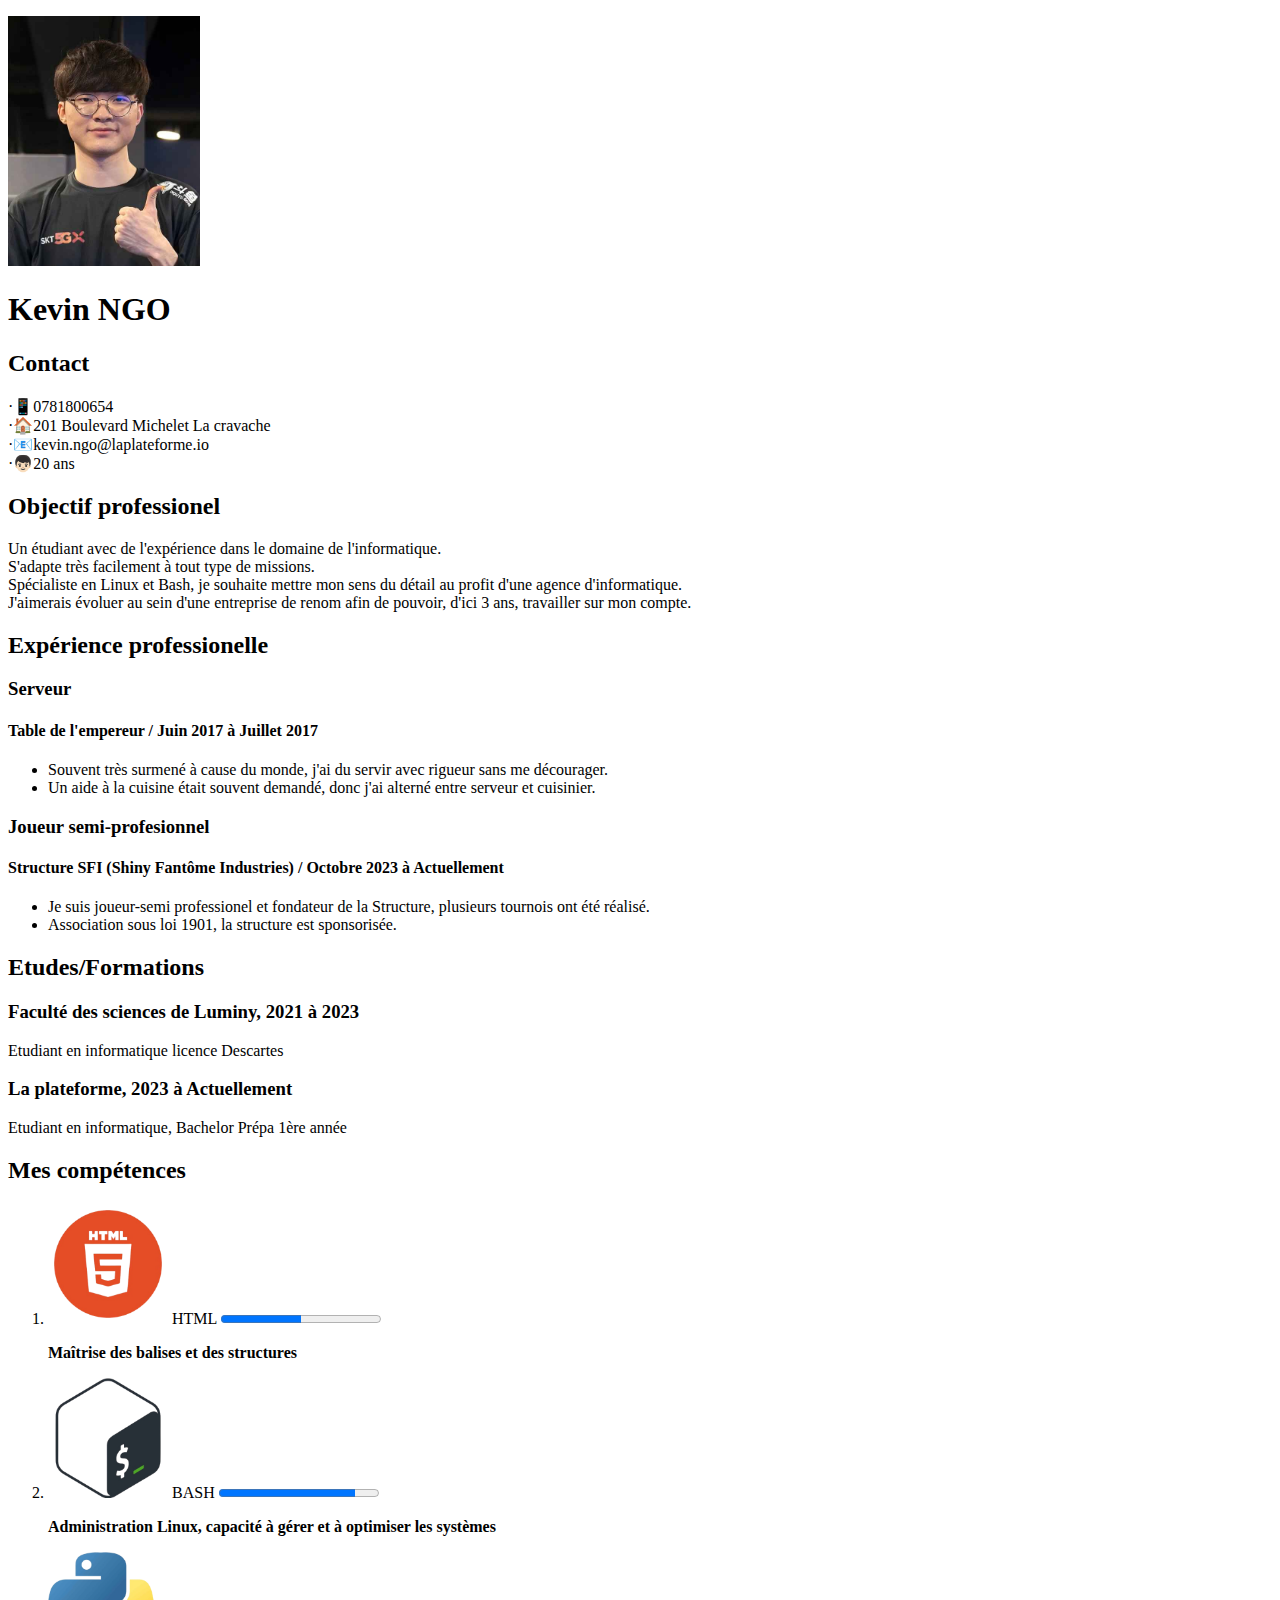
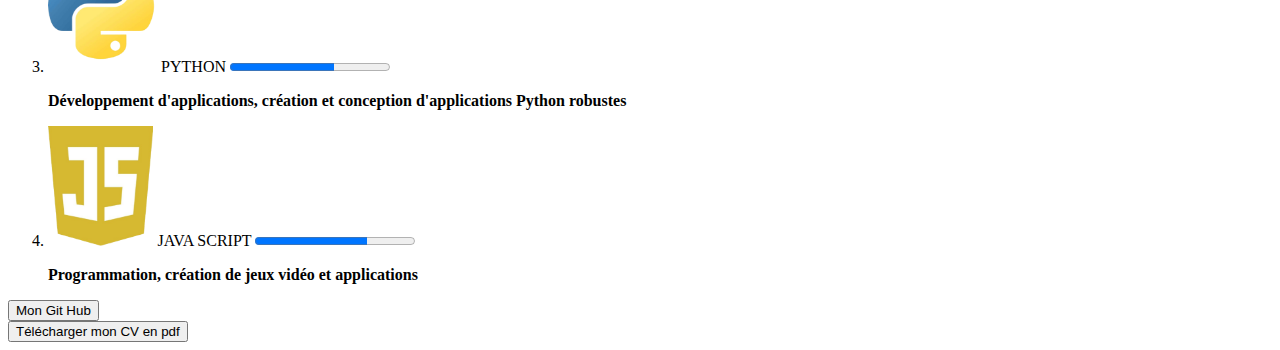
==== cv-kevin-ngo.html @ 88f1325c "Push" ====
<!DOCTYPE html>
<html lang="fr">
<head>
    <meta charset="UTF-8">
    <meta name="viewport" content="width=device-width, initial-scale=1.0">
    <meta name="keywords" content="SFI, Kevin Ngo, CV, Informatique, Bash, Linux, Java Script, Python, League of Legends">

    <title>CV Kevin Ngo</title>
    <link rel="stylesheet" href="style.css">
</head>
<body>
    <section id="moi">
    <p>
        <img src="images/Faker.jpg" height="250" alt="image-html" class="img">
    </p>
    <h1 class="alignedegrade">Kevin NGO</h1>
    </section>
    <section class="section-centre-seul gras">
        <h2 class="degrade-horizontale augmente">Contact</h2>
        <p>
            ·📱​0781800654 <br/>
            ·🏠​201 Boulevard Michelet La cravache <br/>
            ·​📧​kevin.ngo@laplateforme.io <br/>
            ·👦🏻​20 ans
        </p>
    </section>

    <section class="section-gauche">
        <h2 class="degrade-horizontale augmente">Objectif professionel</h2>
        <p>
            Un étudiant avec de l'expérience dans le domaine de l'informatique. <br/>
            S'adapte très facilement à tout type de missions. <br/>
            Spécialiste en Linux et Bash, je souhaite mettre mon sens du détail au profit d'une agence d'informatique. <br/>
            J'aimerais évoluer au sein d'une entreprise de renom afin de pouvoir, d'ici 3 ans, travailler sur mon compte.
        </p>
    </section>

    <section class="section-droite">
        <h2 class="degrade-horizontale augmente">Expérience professionelle</h2>
        <h3>Serveur</h3>
        <h4>Table de l'empereur / Juin 2017 à Juillet 2017</h4>
        <ul>
            <li> Souvent très surmené à cause du monde, j'ai du servir avec rigueur sans me décourager. <br/></li>
            <li> Un aide à la cuisine était souvent demandé, donc j'ai alterné entre serveur et cuisinier.</li>
        </ul>
        <h3>Joueur semi-profesionnel</h3>
        <h4>Structure SFI (Shiny Fantôme Industries) / Octobre 2023 à Actuellement</h4>
        <ul>
            <li> Je suis joueur-semi professionel et fondateur de la Structure, plusieurs tournois ont été réalisé.<br/></li>
            <li> Association sous loi 1901, la structure est sponsorisée.</li>
        </ul>
    </section>

    <section class="section-centre">
        <h2 class="degrade-horizontale augmente">Etudes/Formations</h2>
        <h3>Faculté des sciences de Luminy, 2021 à 2023</h3>
        <p>Etudiant en informatique licence Descartes</p>

        <h3>La plateforme, 2023 à Actuellement</h3>
        <p>Etudiant en informatique, Bachelor Prépa 1ère année</p>
    </section>

    <section class="section-centre-seule gras">
        <h2 class="degrade-horizontale augmente">Mes compétences</h2>
        <ol>
            <li>
                <img src="images/htmlimage.png" height="120" alt="image-html"> HTML
                <progress value="50" max="100" value="50"></progress>
            </li>
            <p>
                <strong>Maîtrise des balises et des structures</strong>
            </p>
            <li>
                <img src="images/bash.png" height="120" alt="image-bash"> BASH
                <progress value="85" max="100" value="85"></progress>
            </li>
            <p>
                <strong>Administration Linux, capacité à gérer et à optimiser les systèmes</strong>
            </p>
            <li>
                <img src="images/python.png" height="120" alt="image-python"> PYTHON
                <progress value="65" max="100" value="65"></progress>
            </li>
            <p>
                <strong>Développement d'applications, création et conception d'applications Python robustes</strong>
            </p>
            <li>
                <img src="images/javascript.png" height="120" alt="image-javascript"> JAVA SCRIPT
                <progress value="70" max="100" value="70"></progress>
            </li>
            <p class="bouton-effet">
                <strong>Programmation, création de jeux vidéo et applications</strong>
            </p>
        </ol>
    </section>


    <footer class="section-centre-seul">
        <a href="https://github.com/kevin-ngo1"><button>Mon Git Hub</button></a></br>
        <a href="cv-kevin.pdf" download="Kevin-NGO.pdf"><button>Télécharger mon CV en pdf</button></a>
    </footer>
</body>
</html>
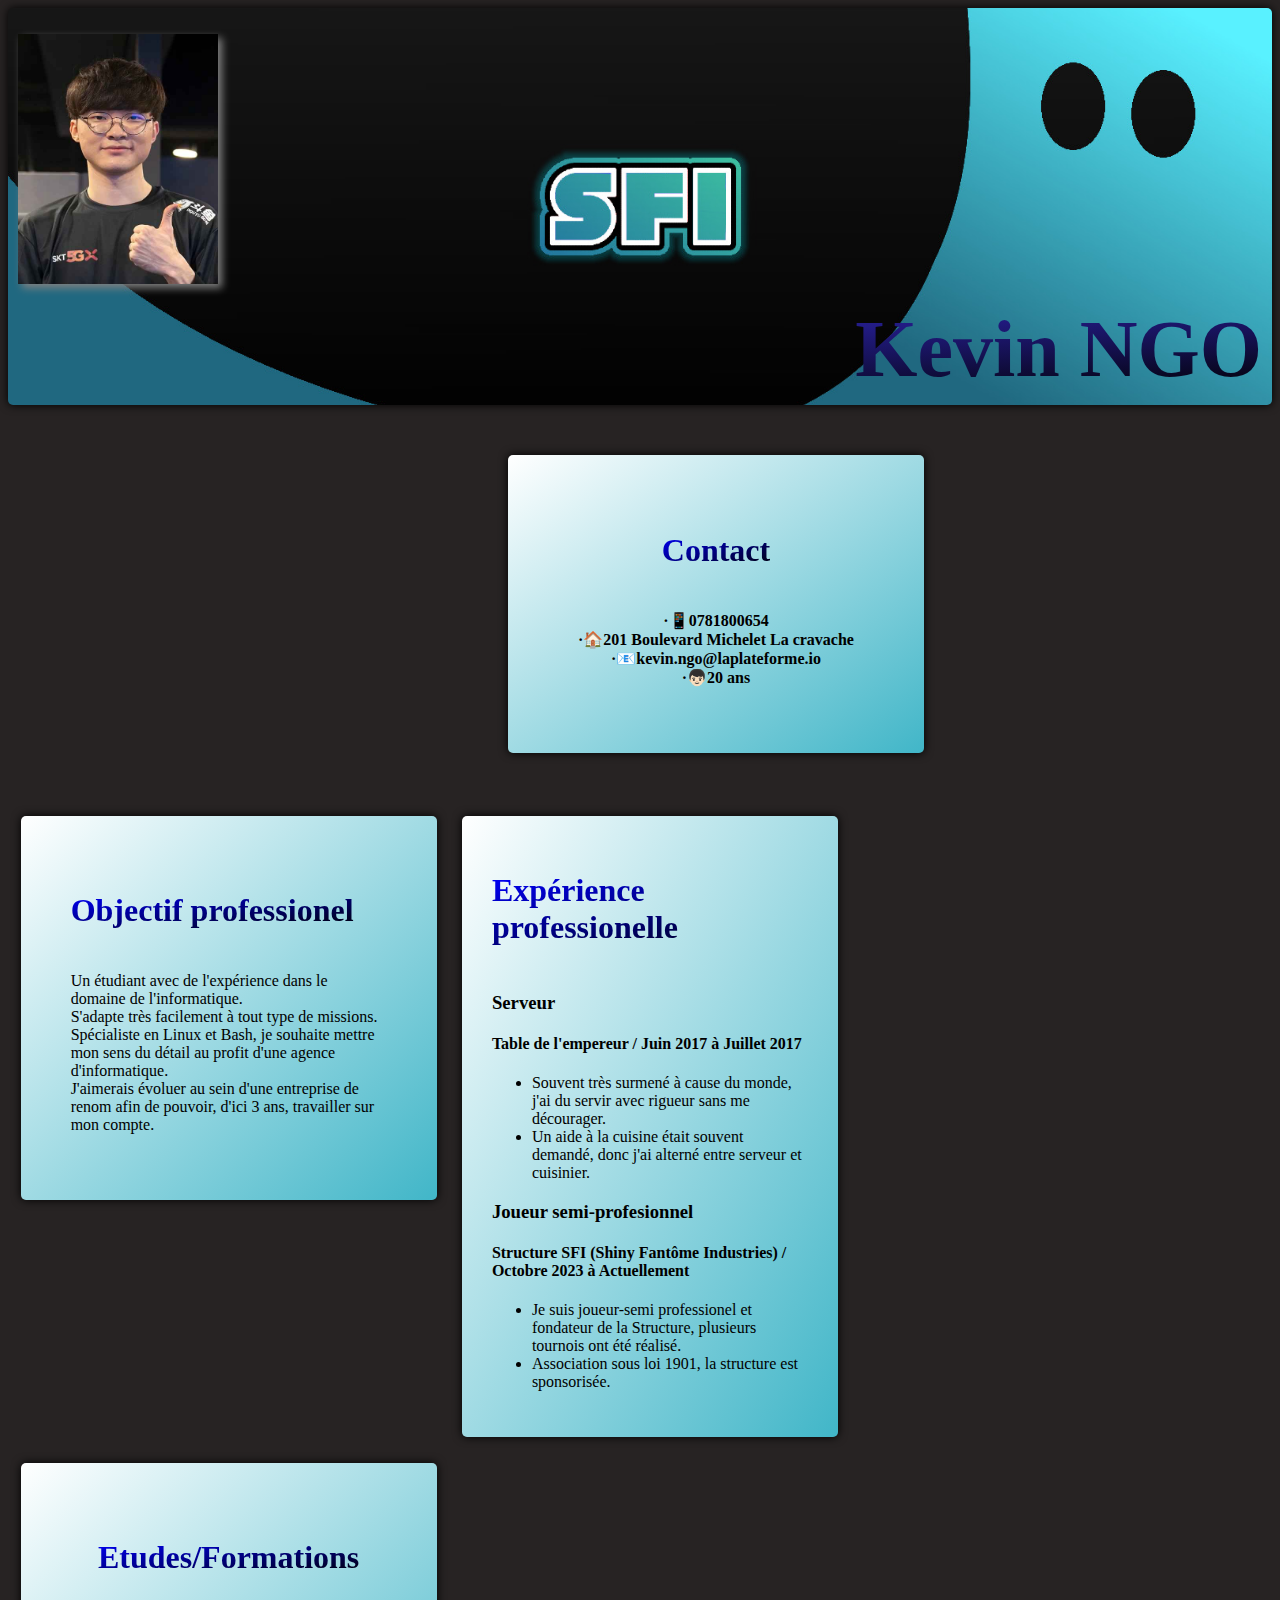
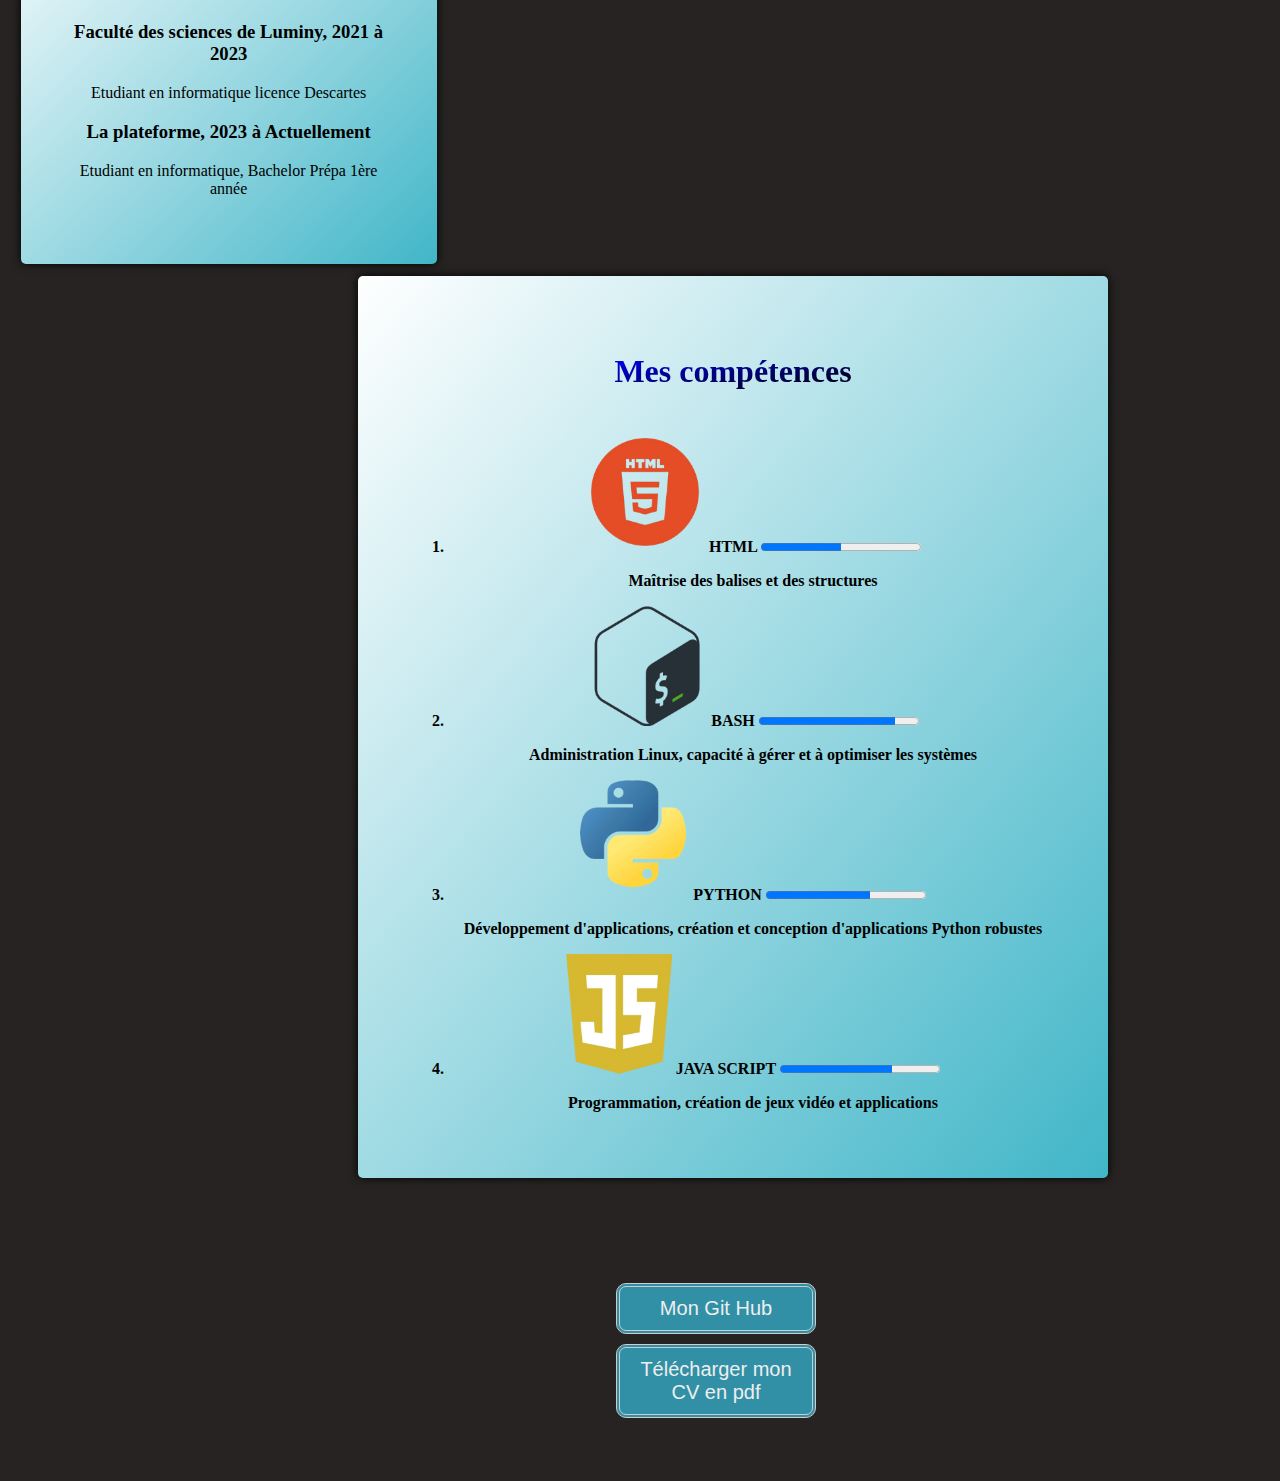
==== commit 353d0966: "Changement" ====
--- a/cv-kevin-ngo.html
+++ b/cv-kevin-ngo.html
@@ -6,7 +6,7 @@
     <meta name="keywords" content="SFI, Kevin Ngo, CV, Informatique, Bash, Linux, Java Script, Python, League of Legends">
 
     <title>CV Kevin Ngo</title>
-    <link rel="stylesheet" href="style.css">
+    <link rel="stylesheet" href="cv-kevin-ngo.css">
 </head>
 <body>
     <section id="moi">
--- a/cv-kevin-ngo.css
+++ b/cv-kevin-ngo.css
@@ -0,0 +1,146 @@
+#moi {
+    height: 350x;
+    background: white;
+}
+
+
+.alignedegrade{
+    background-image: linear-gradient(to bottom right, rgb(64, 51, 247), black);
+    background-clip: border-box;
+    -webkit-background-clip: text;
+    -webkit-text-fill-color: transparent;
+    text-align: right;
+    font-size: 5.0em;
+}
+
+.augmente{
+    font-size: 2.0em;
+}
+
+.gras{
+    font-weight: bold;
+}
+
+#moi h1{
+    margin: 0%;
+}
+
+section {
+    margin-bottom: 50px;
+    padding: 10px;
+    border-radius: 5px;
+    box-shadow: 0px 0px 10px black;
+    transition: all 0.3s ease-in-out;
+    background-image: linear-gradient(to bottom right, white,#41B6C8);
+}
+
+section:hover {
+    transform: scale(0.9,1.02);
+}
+
+.degrade-horizontale {
+    background-image: linear-gradient(to bottom right, blue, black);
+    background-clip: border-box;
+    -webkit-background-clip: text;
+    -webkit-text-fill-color: transparent;
+    display: inline-block;
+}
+
+.color {
+    font-family: red;
+}
+
+html {
+    scroll-behavior: smooth;
+  }
+
+.image-floue{
+    filter: blur(6px);
+    -webkit-filter: blur(6px);
+    width:100%;
+    height:auto;
+}
+
+
+#moi {
+    background-image: url('images/SFI_banner.jpg');
+    background-size: cover;
+    background-position: center; 
+}
+
+body{
+    background-color: rgb(39, 35, 35);
+}
+
+/* bouton GitHub et CV */
+
+button {
+    display: inline-block;
+    background-color: #3190A6;
+    border-radius: 10px;
+    border: 4px double #cccccc;
+    color: #eeeeee;
+    text-align: center;
+    font-size: 20px;
+    padding: 10px;
+    width: 200px;
+    -webkit-transition: all 0.5s;
+    -moz-transition: all 0.5s;
+    -o-transition: all 0.5s;
+    transition: all 0.5s;
+    cursor: pointer;
+    margin: 5px;
+}
+
+button:hover {
+    background-color: rgb(4, 0, 255);
+}
+
+/* Mettre les images avec de l'ombre */
+
+.img {
+    box-shadow: 4px 4px 8px gray;
+    width: 200px;
+}
+
+/* Section emplacement */
+
+.section-gauche {
+    float: left; 
+    width: 50%; 
+    padding: 50px;
+}
+
+.section-centre {
+    width: 25;
+    padding: 50px;
+    text-align: center;
+}
+
+.section-centre-seul{
+    width: 25%;
+    margin-left: 500px;
+    padding: 50px;
+    text-align: center;
+    display: block;
+}
+
+.section-droite {
+    width: 35%;
+    padding: 30px;
+}
+
+.section-gauche, .section-centre, .section-droite {
+    display: inline-block;
+    width: 25%;
+    margin: 1%;
+    vertical-align: top;
+}
+
+.section-centre-seule{
+    width: 650px;
+    margin-left: 350px;
+    padding: 50px;
+    text-align: center;
+    display: block;
+}
